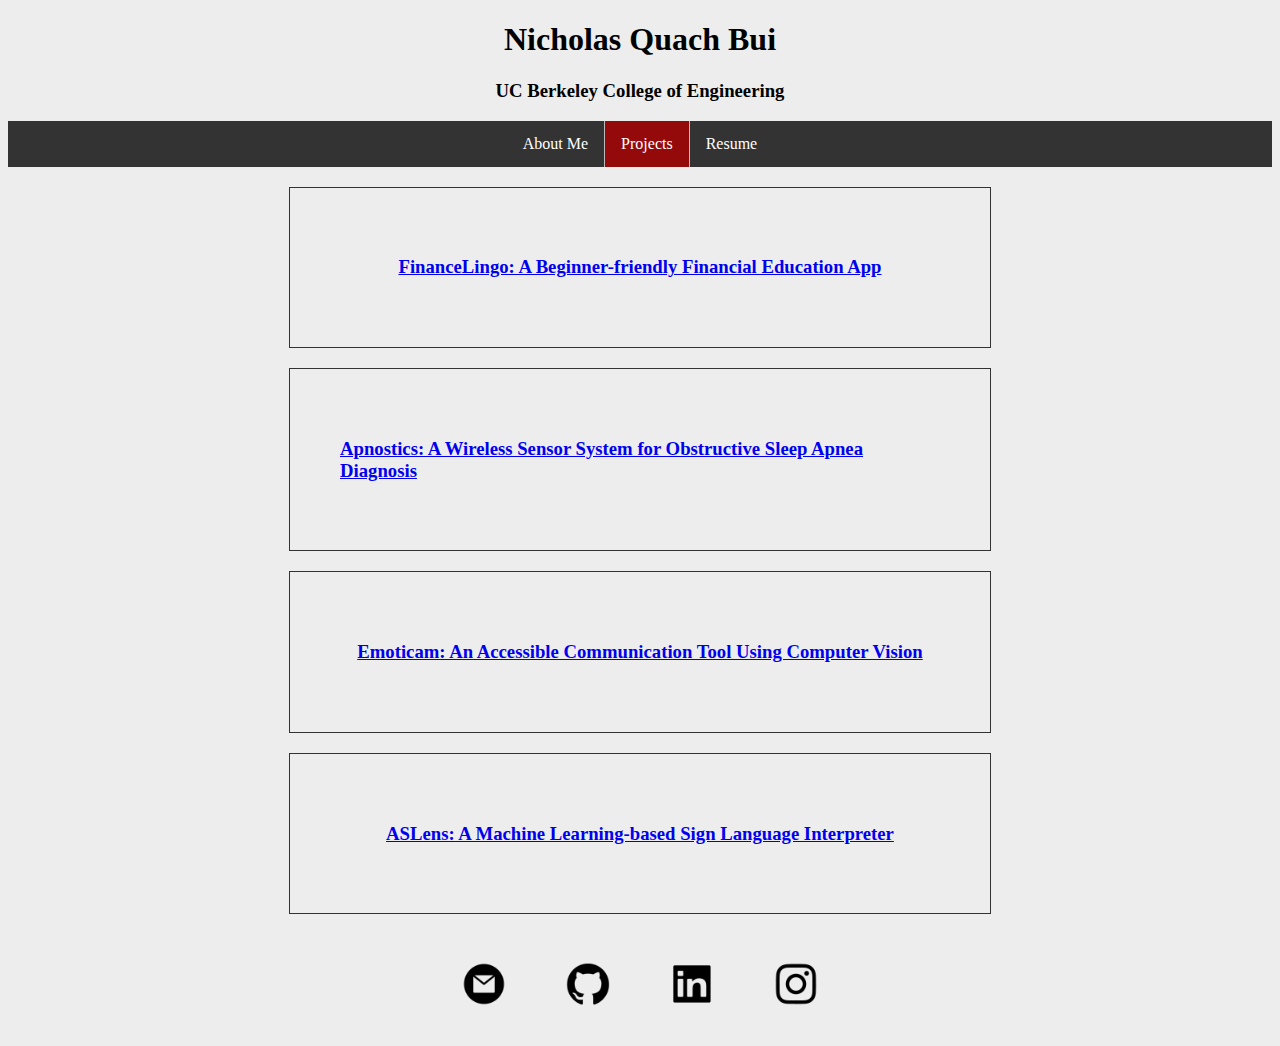
==== proj.html @ 03dcffee "10/30" ====
<!DOCTYPE html>
<html>

<head>
  <meta charset="UTF-8">
  <meta name="viewport" content="width=device-width">
  <title>Nicholas Q. Bui</title>
  <link href="proj.css" rel="stylesheet" type="text/css" />
</head>

<body>
  
  <div class="name">
    <h1>Nicholas Quach Bui</h1>
    <h3>UC Berkeley College of Engineering</h3>
  </div>

  <div class="taskbar">
    <ul>
      <li><a href="index.html">About Me</a></li>
      <li class="current"><a>Projects</a></li>
      <li><a href="resume.html">Resume</a></li>
    </ul>
  </div>

  <div class="FinanceLingo">
    <a href="https://github.com/nickkbuii/Finance_Lingo">
      <h3>FinanceLingo: A Beginner-friendly Financial Education App</h3>
    </a>
  </div>

  <div class="Apnostics">
    <a href="https://docs.google.com/presentation/d/1Vf3fVs3y9rn7OED2JtsQql9SV4Br2riG/edit?usp=sharing&ouid=112751606604384660650&rtpof=true&sd=true">
      <h3>Apnostics: A Wireless Sensor System for Obstructive Sleep Apnea Diagnosis</h3>
    </a>
  </div>
  
  <div class="Emoticam">
    <a href="https://devpost.com/software/emoticam">
      <h3>Emoticam: An Accessible Communication Tool Using Computer Vision</h3>
    </a>
  </div>

  <div class="ASLens">
    <a href="https://docs.google.com/presentation/d/1XC5_5eIqSX4wFsZLukY6DPkDP5S_7R9Ns-0RuARTpo0/edit">
      <h3>ASLens: A Machine Learning-based Sign Language Interpreter</h3>
    </a>
  </div>

  <div class="contact">
      <div class="contact-icons">
        <a class="email" href="mailto:nicholasqbui@gmail.com"><img src="email.png" width=100px height=100px></a>
        <a class="git" href="https://github.com/nickkbuii"><img src="git.png" width=100px height=100px></a>
        <a class="linked" href="https://linkedin.com/in/nickkbuii"><img src="linkedin.png" width=100px height=100px></a>
        <a class="insta" href="https://www.instagram.com/nickkbuii"><img src="insta.png" width=100px height=100px></a>
      </div>
  </div>

</body>

</html>
---- proj.css ----
body{
  font-family: "Consolas";
  background-color: #ededed
}

h1{
  display: flex;
  justify-content: center;
}

h3{
  display: flex;
  justify-content: center;
}

ul {
  display:flex;
  justify-content: center;
  list-style-type: none;
  margin: 0;
  padding: 0;
  overflow: hidden;
  background-color: #333;
}

li{
  float:left;
  border-right: 1px solid #bbb;
}

li:last-child {
  border-right: none;
}

li a {
  display: block;
  color: white;
  text-align: center;
  padding: 14px 16px;
  text-decoration: none;
}

li a:hover {
  background-color: #940a0a;
  color: white;
}

.current{
  background-color: #940a0a;
  color: white;
}

.FinanceLingo{
  width: 600px;
  border: 1px solid #333;
  padding: 50px;
  margin: 20px;
  margin-left: auto;
  margin-right: auto;
}

.finance-lingo{
  padding-top: 30px;
  width: 250px;
  height: 250px;
}

.Apnostics{
  width: 600px;
  border: 1px solid #333;
  padding: 50px;
  margin: 20px;
  margin-left: auto;
  margin-right: auto;
}

.Emoticam{
  width: 600px;
  border: 1px solid #333;
  padding: 50px;
  margin: 20px;
  margin-left: auto;
  margin-right: auto;
}

.ASLens{
  width: 600px;
  border: 1px solid #333;
  padding: 50px;
  margin: 20px;
  margin-left: auto;
  margin-right: auto;
}

.contact{
  display: flex;
  justify-content: center;
}

.contact{
  display: flex;
  justify-content: center;
}

.insta:hover{
  opacity:60%;
}

.email:hover{
  opacity:60%;
}

.linked:hover{
  opacity:60%;
}

.git:hover{
  opacity:60%;
}
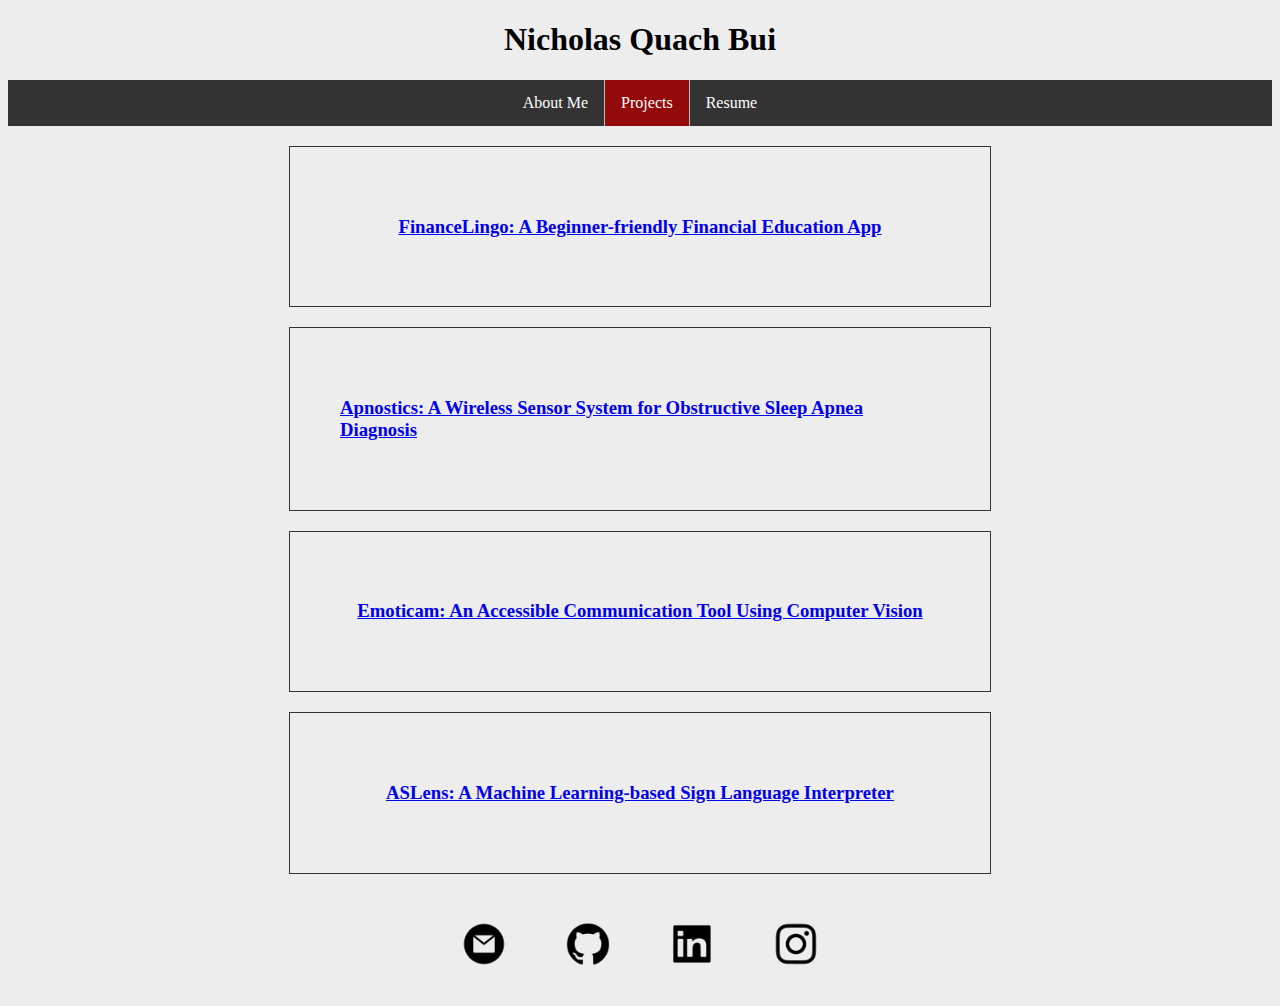
==== commit 14cc83c3: "Halloween!" ====
--- a/proj.html
+++ b/proj.html
@@ -12,7 +12,6 @@
   
   <div class="name">
     <h1>Nicholas Quach Bui</h1>
-    <h3>UC Berkeley College of Engineering</h3>
   </div>
 
   <div class="taskbar">
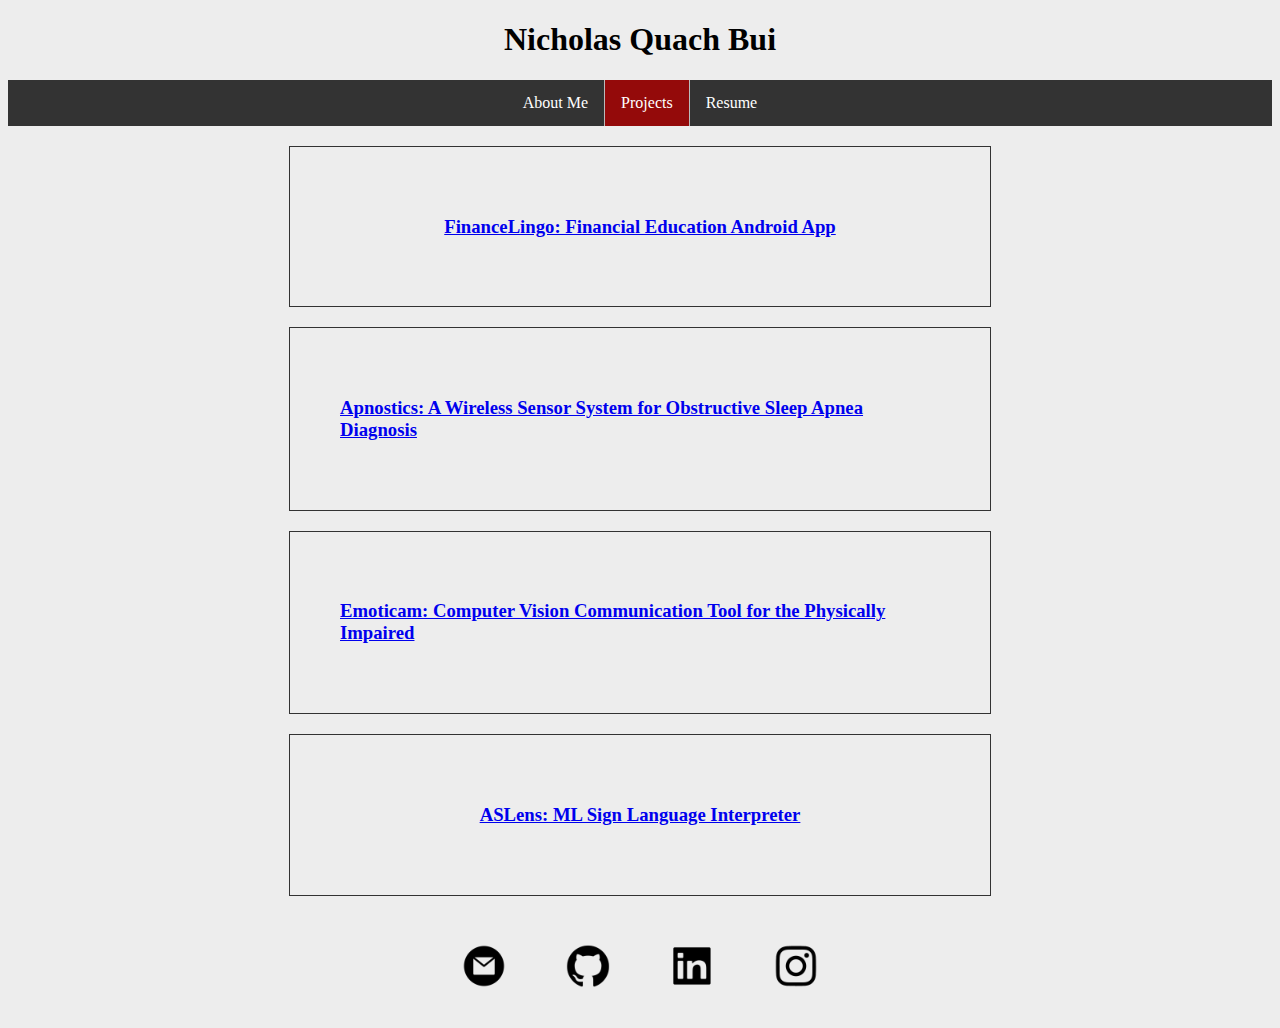
==== commit 92276dda: "Pre-React Implementation" ====
--- a/proj.html
+++ b/proj.html
@@ -24,7 +24,7 @@
 
   <div class="FinanceLingo">
     <a href="https://github.com/nickkbuii/Finance_Lingo">
-      <h3>FinanceLingo: A Beginner-friendly Financial Education App</h3>
+      <h3>FinanceLingo: Financial Education Android App</h3>
     </a>
   </div>
 
@@ -36,13 +36,13 @@
   
   <div class="Emoticam">
     <a href="https://devpost.com/software/emoticam">
-      <h3>Emoticam: An Accessible Communication Tool Using Computer Vision</h3>
+      <h3>Emoticam: Computer Vision Communication Tool for the Physically Impaired</h3>
     </a>
   </div>
 
   <div class="ASLens">
     <a href="https://docs.google.com/presentation/d/1XC5_5eIqSX4wFsZLukY6DPkDP5S_7R9Ns-0RuARTpo0/edit">
-      <h3>ASLens: A Machine Learning-based Sign Language Interpreter</h3>
+      <h3>ASLens: ML Sign Language Interpreter</h3>
     </a>
   </div>
 
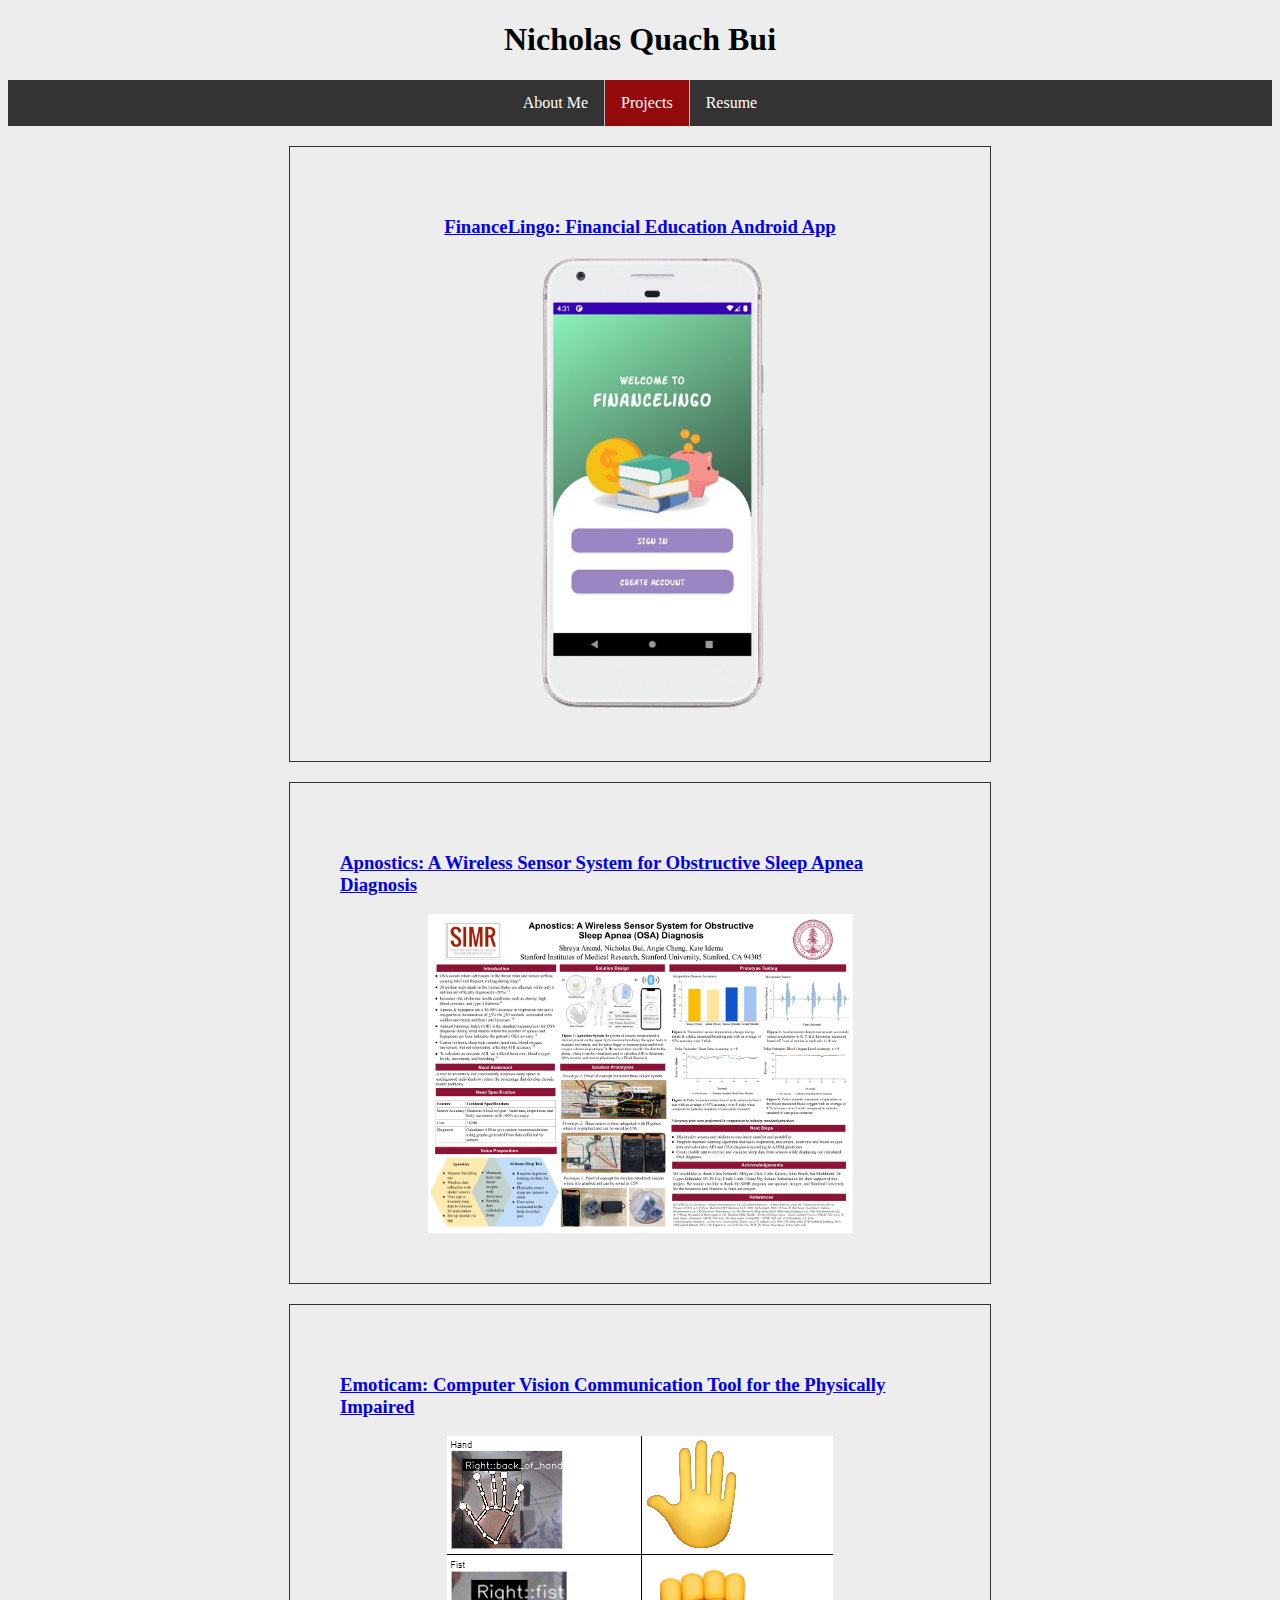
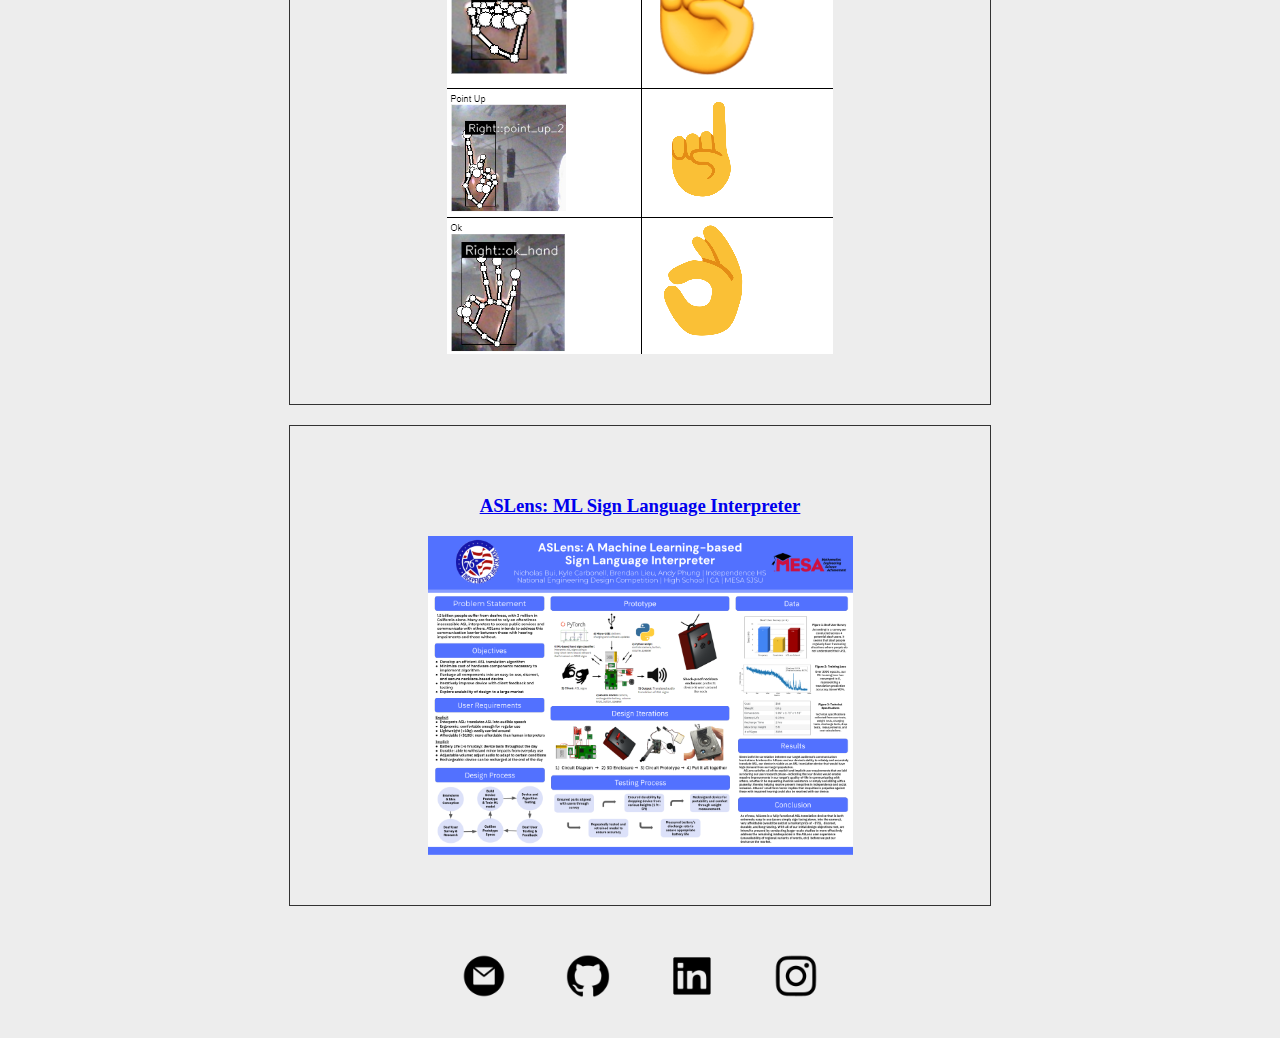
==== commit d7f614ca: "SP2024" ====
--- a/proj.html
+++ b/proj.html
@@ -25,24 +25,28 @@
   <div class="FinanceLingo">
     <a href="https://github.com/nickkbuii/Finance_Lingo">
       <h3>FinanceLingo: Financial Education Android App</h3>
+      <img src="fl_img.png" class="fl_img">
     </a>
   </div>
 
   <div class="Apnostics">
     <a href="https://docs.google.com/presentation/d/1Vf3fVs3y9rn7OED2JtsQql9SV4Br2riG/edit?usp=sharing&ouid=112751606604384660650&rtpof=true&sd=true">
       <h3>Apnostics: A Wireless Sensor System for Obstructive Sleep Apnea Diagnosis</h3>
+      <img src="apnostics_img.png" class="apnostics_img">
     </a>
   </div>
   
   <div class="Emoticam">
     <a href="https://devpost.com/software/emoticam">
       <h3>Emoticam: Computer Vision Communication Tool for the Physically Impaired</h3>
+      <img src="emoticam_img.png" class="emoticam_img">
     </a>
   </div>
 
   <div class="ASLens">
     <a href="https://docs.google.com/presentation/d/1XC5_5eIqSX4wFsZLukY6DPkDP5S_7R9Ns-0RuARTpo0/edit">
       <h3>ASLens: ML Sign Language Interpreter</h3>
+      <img src="aslens_img.png" class="aslens_img">
     </a>
   </div>
 
--- a/proj.css
+++ b/proj.css
@@ -116,4 +116,36 @@
 
 .git:hover{
   opacity:60%;
+}
+
+.fl_img{
+  display: block;
+  margin-left: auto;
+  margin-right: auto;
+  width: 309px;
+  height: 454.5px;
+}
+
+.apnostics_img{
+  display: block;
+  margin-left: auto;
+  margin-right: auto;
+  width: 425px;
+  height: 318.75px;
+}
+
+.emoticam_img{
+  display: block;
+  margin-left: auto;
+  margin-right: auto;
+  width: 386px;
+  height: 518px;
+}
+
+.aslens_img{
+  display: block;
+  margin-left: auto;
+  margin-right: auto;
+  width: 425px;
+  height: 318.75px;
 }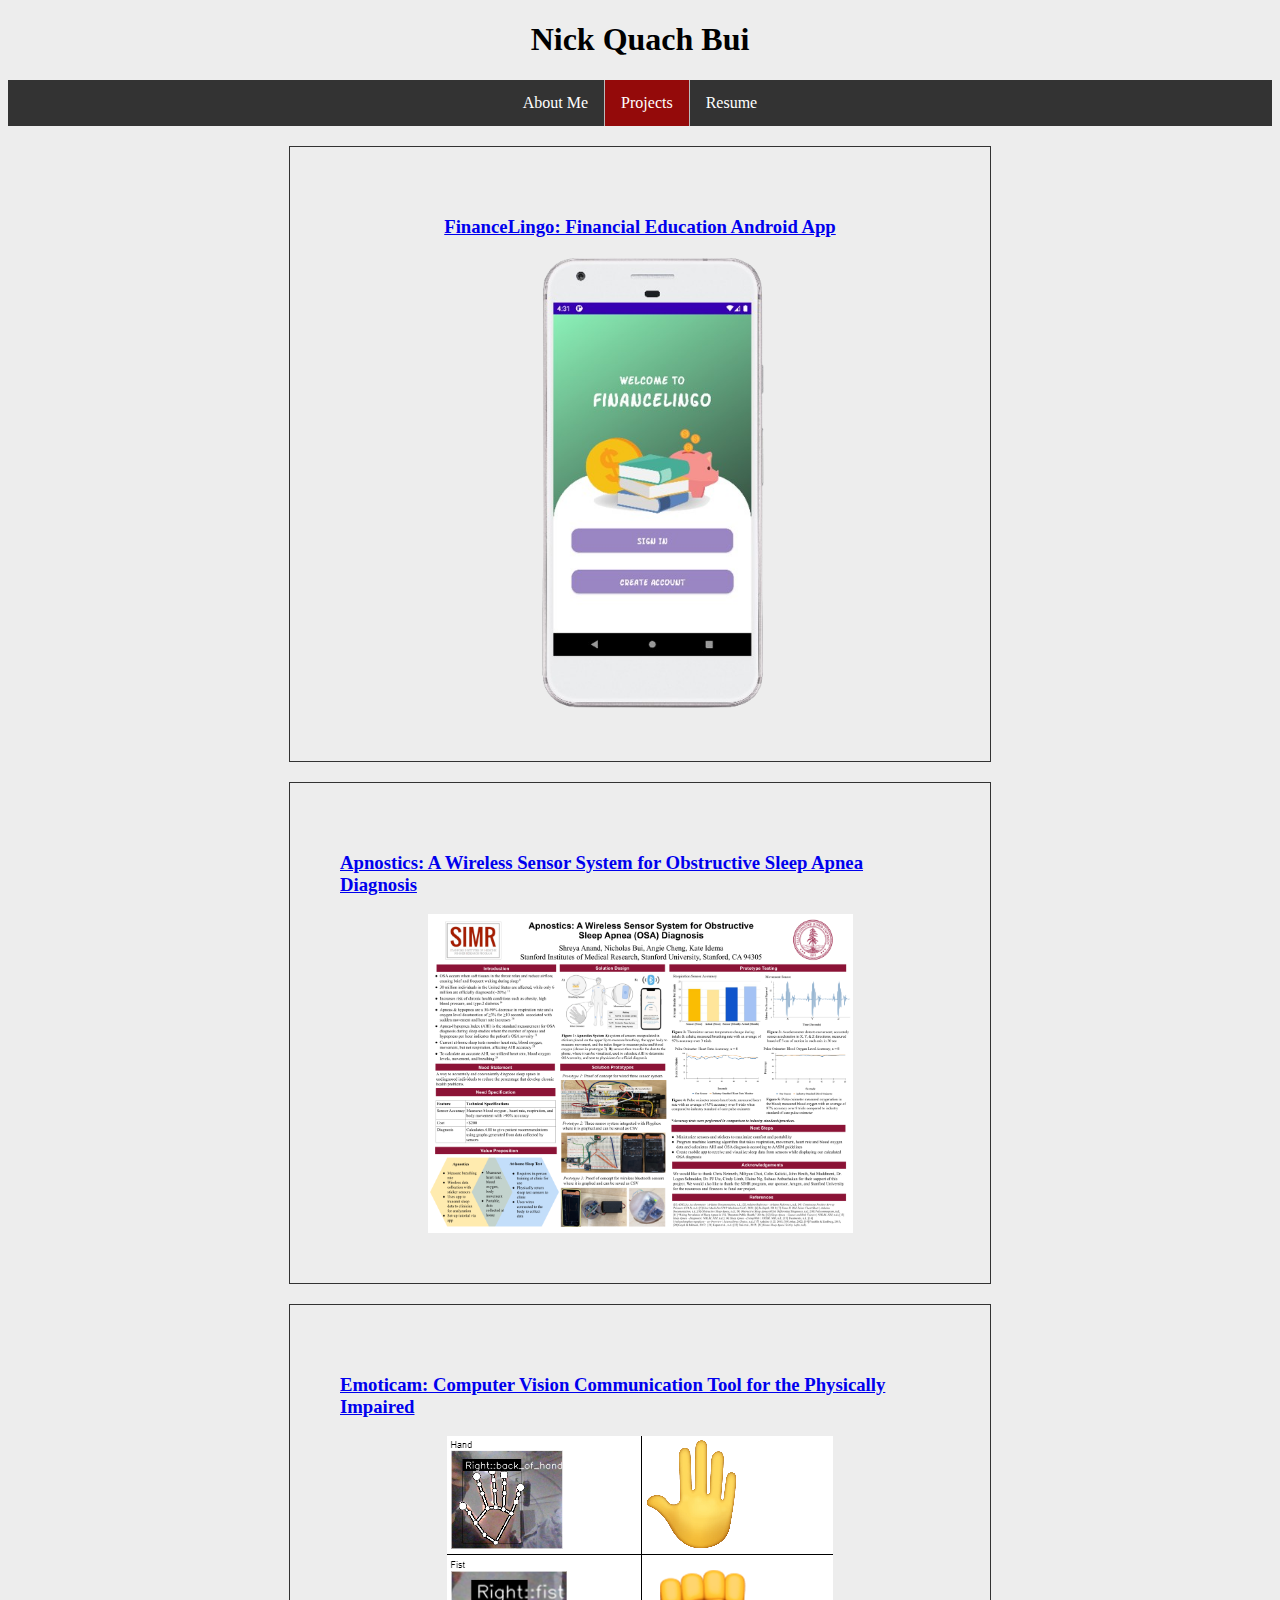
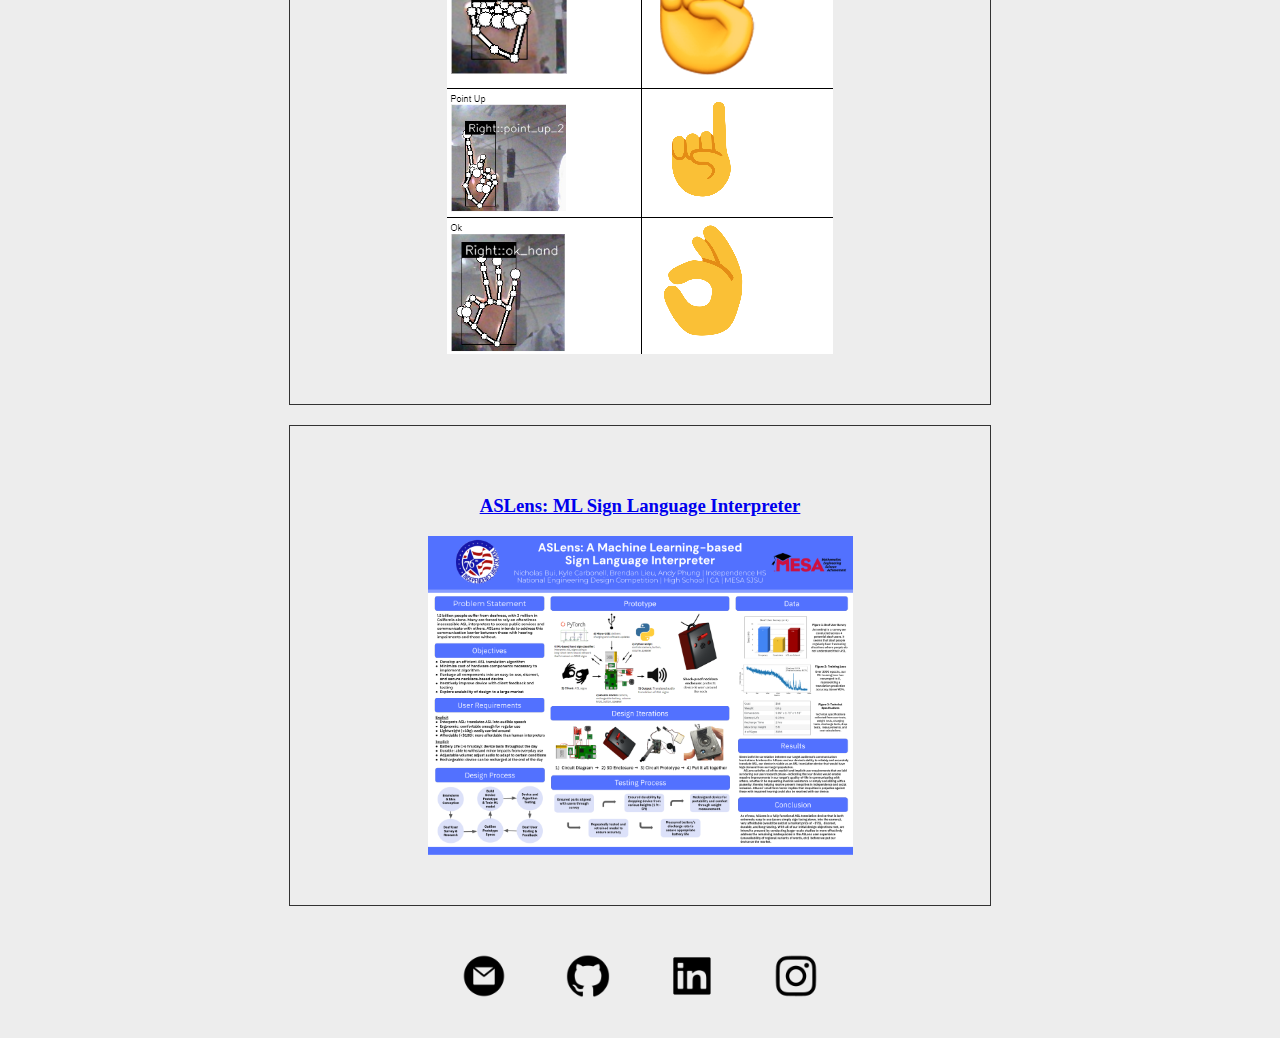
==== commit 63accb91: "name edit" ====
--- a/proj.html
+++ b/proj.html
@@ -11,7 +11,7 @@
 <body>
   
   <div class="name">
-    <h1>Nicholas Quach Bui</h1>
+    <h1>Nick Quach Bui</h1>
   </div>
 
   <div class="taskbar">
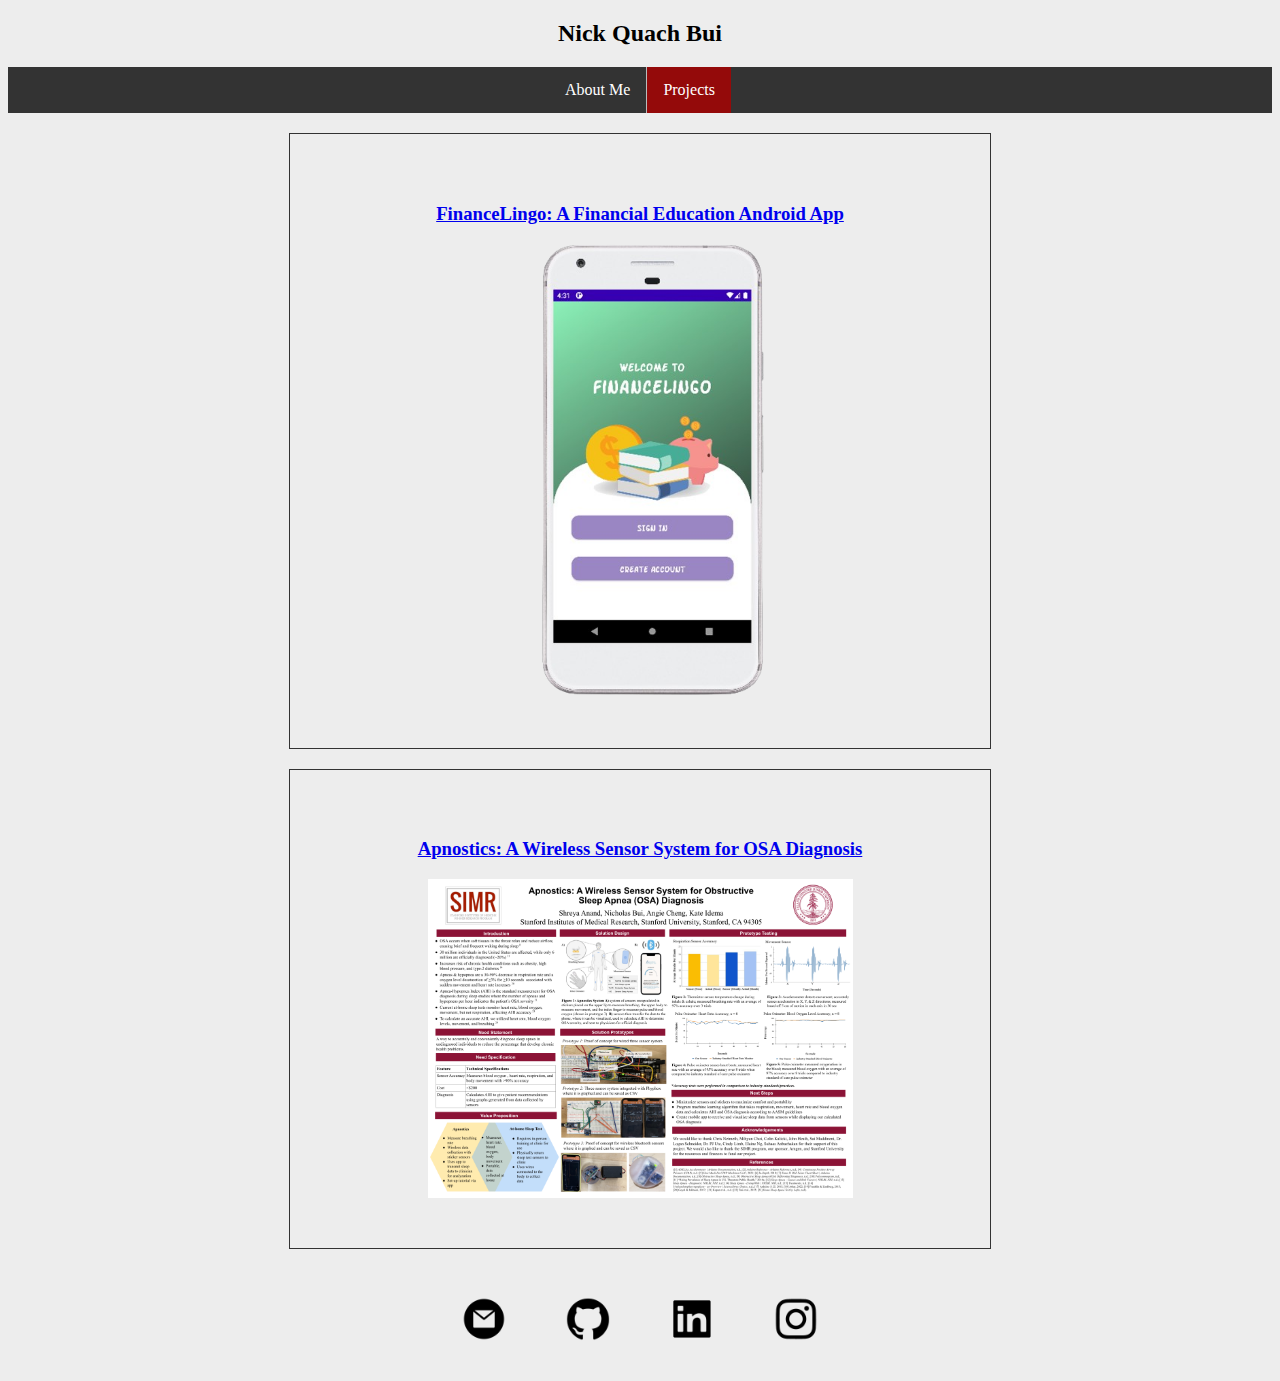
==== commit 6e0c8d59: "3/22/24" ====
--- a/proj.html
+++ b/proj.html
@@ -4,61 +4,41 @@
 <head>
   <meta charset="UTF-8">
   <meta name="viewport" content="width=device-width">
-  <title>Nicholas Q. Bui</title>
+  <title>nickomode</title>
   <link href="proj.css" rel="stylesheet" type="text/css" />
 </head>
 
 <body>
-  
   <div class="name">
-    <h1>Nick Quach Bui</h1>
+    <h2>Nick Quach Bui</h2>
   </div>
-
   <div class="taskbar">
     <ul>
       <li><a href="index.html">About Me</a></li>
       <li class="current"><a>Projects</a></li>
-      <li><a href="resume.html">Resume</a></li>
     </ul>
   </div>
-
   <div class="FinanceLingo">
     <a href="https://github.com/nickkbuii/Finance_Lingo">
-      <h3>FinanceLingo: Financial Education Android App</h3>
+      <h3>FinanceLingo: A Financial Education Android App</h3>
       <img src="fl_img.png" class="fl_img">
     </a>
   </div>
-
   <div class="Apnostics">
-    <a href="https://docs.google.com/presentation/d/1Vf3fVs3y9rn7OED2JtsQql9SV4Br2riG/edit?usp=sharing&ouid=112751606604384660650&rtpof=true&sd=true">
-      <h3>Apnostics: A Wireless Sensor System for Obstructive Sleep Apnea Diagnosis</h3>
+    <a
+      href="https://docs.google.com/presentation/d/1Vf3fVs3y9rn7OED2JtsQql9SV4Br2riG/edit?usp=sharing&ouid=112751606604384660650&rtpof=true&sd=true">
+      <h3>Apnostics: A Wireless Sensor System for OSA Diagnosis</h3>
       <img src="apnostics_img.png" class="apnostics_img">
     </a>
   </div>
-  
-  <div class="Emoticam">
-    <a href="https://devpost.com/software/emoticam">
-      <h3>Emoticam: Computer Vision Communication Tool for the Physically Impaired</h3>
-      <img src="emoticam_img.png" class="emoticam_img">
-    </a>
+  <div class="contact">
+    <div class="contact-icons">
+      <a class="email" href="mailto:nicholasqbui@gmail.com"><img src="email.png" width=100px height=100px></a>
+      <a class="git" href="https://github.com/nickkbuii"><img src="git.png" width=100px height=100px></a>
+      <a class="linked" href="https://linkedin.com/in/nickkbuii"><img src="linkedin.png" width=100px height=100px></a>
+      <a class="insta" href="https://www.instagram.com/nickkbuii"><img src="insta.png" width=100px height=100px></a>
+    </div>
   </div>
-
-  <div class="ASLens">
-    <a href="https://docs.google.com/presentation/d/1XC5_5eIqSX4wFsZLukY6DPkDP5S_7R9Ns-0RuARTpo0/edit">
-      <h3>ASLens: ML Sign Language Interpreter</h3>
-      <img src="aslens_img.png" class="aslens_img">
-    </a>
-  </div>
-
-  <div class="contact">
-      <div class="contact-icons">
-        <a class="email" href="mailto:nicholasqbui@gmail.com"><img src="email.png" width=100px height=100px></a>
-        <a class="git" href="https://github.com/nickkbuii"><img src="git.png" width=100px height=100px></a>
-        <a class="linked" href="https://linkedin.com/in/nickkbuii"><img src="linkedin.png" width=100px height=100px></a>
-        <a class="insta" href="https://www.instagram.com/nickkbuii"><img src="insta.png" width=100px height=100px></a>
-      </div>
-  </div>
-
 </body>
 
 </html>--- a/proj.css
+++ b/proj.css
@@ -3,7 +3,7 @@
   background-color: #ededed
 }
 
-h1{
+h2{
   display: flex;
   justify-content: center;
 }
@@ -74,24 +74,6 @@
   margin-right: auto;
 }
 
-.Emoticam{
-  width: 600px;
-  border: 1px solid #333;
-  padding: 50px;
-  margin: 20px;
-  margin-left: auto;
-  margin-right: auto;
-}
-
-.ASLens{
-  width: 600px;
-  border: 1px solid #333;
-  padding: 50px;
-  margin: 20px;
-  margin-left: auto;
-  margin-right: auto;
-}
-
 .contact{
   display: flex;
   justify-content: center;
@@ -132,20 +114,4 @@
   margin-right: auto;
   width: 425px;
   height: 318.75px;
-}
-
-.emoticam_img{
-  display: block;
-  margin-left: auto;
-  margin-right: auto;
-  width: 386px;
-  height: 518px;
-}
-
-.aslens_img{
-  display: block;
-  margin-left: auto;
-  margin-right: auto;
-  width: 425px;
-  height: 318.75px;
 }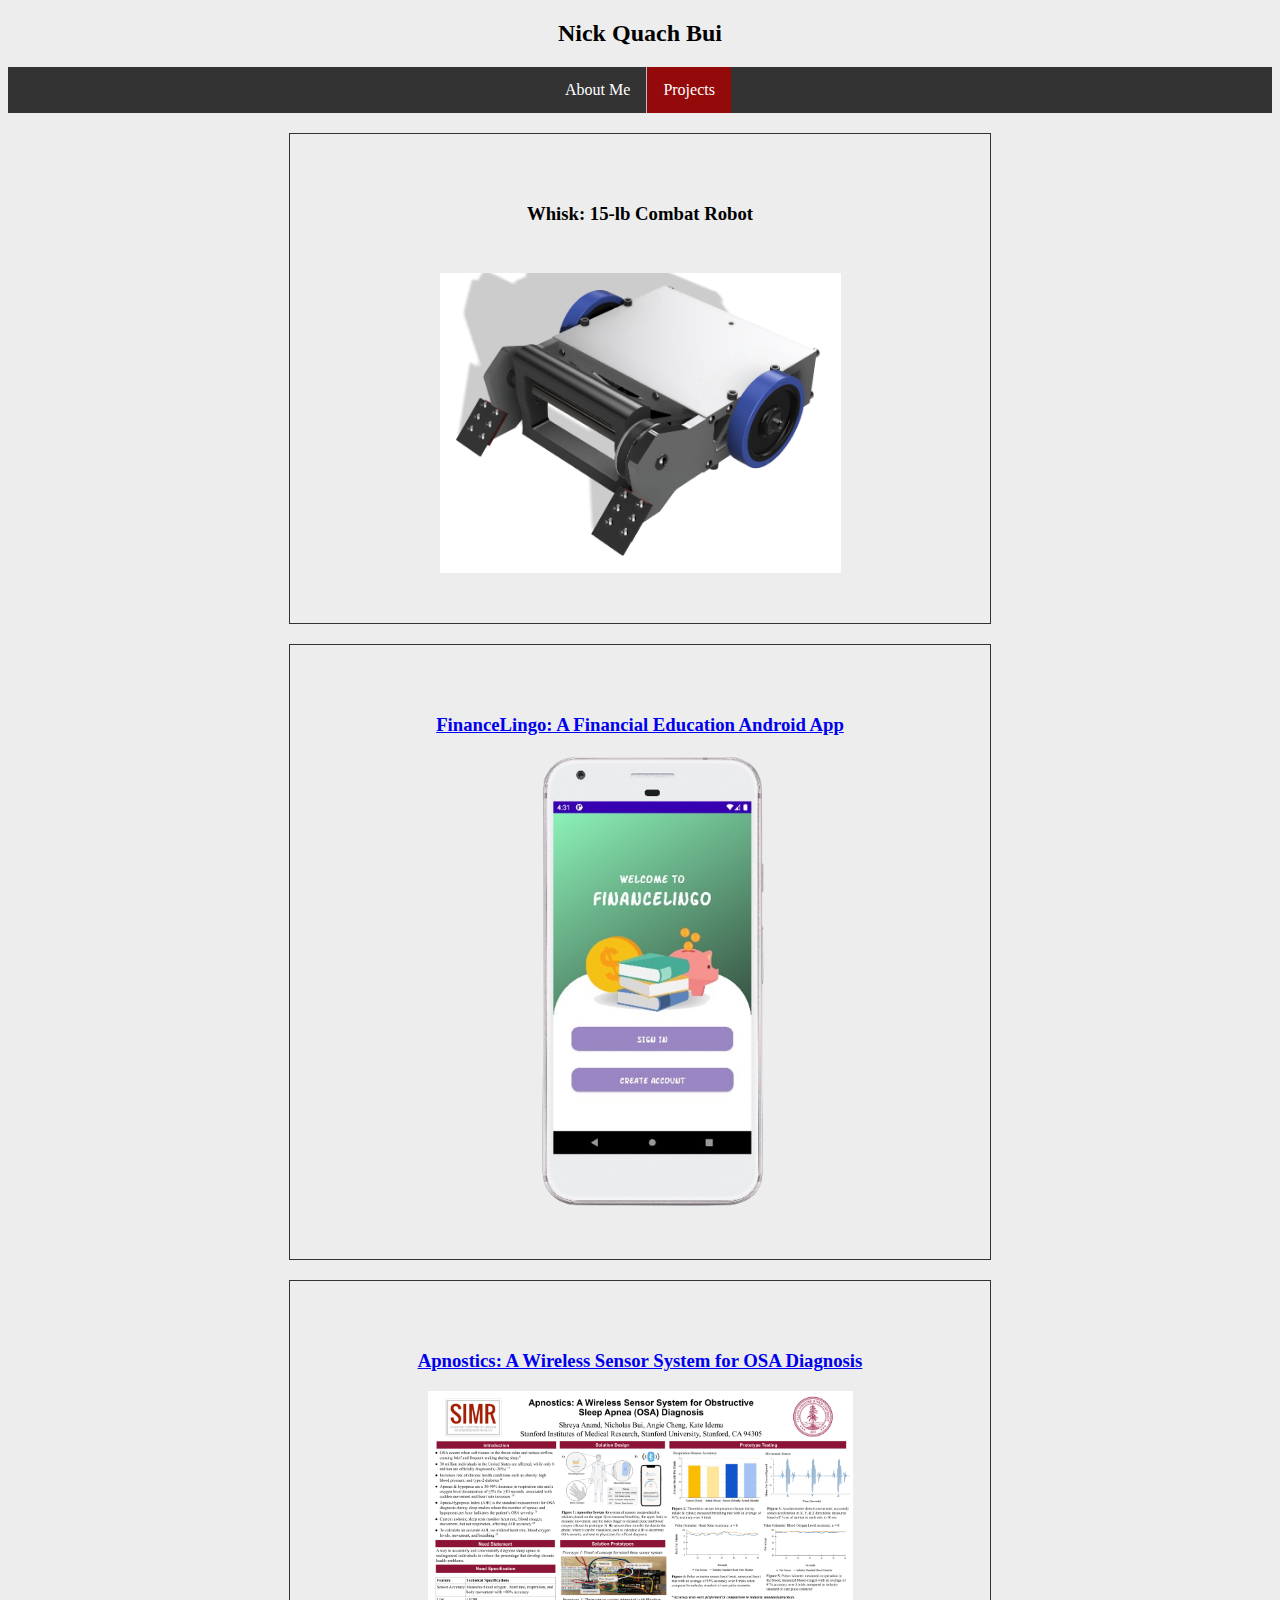
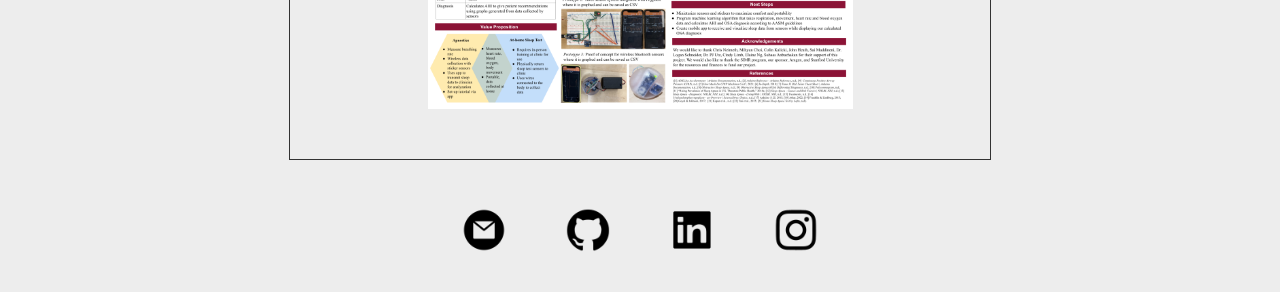
==== commit 430bcab5: "Whisk" ====
--- a/proj.html
+++ b/proj.html
@@ -17,6 +17,12 @@
       <li><a href="index.html">About Me</a></li>
       <li class="current"><a>Projects</a></li>
     </ul>
+  </div>
+  <div class="Whisk">
+    <a>
+      <h3>Whisk: 15-lb Combat Robot</h3>
+      <img src="Whisk.png" class="whisk_img">
+    </a>
   </div>
   <div class="FinanceLingo">
     <a href="https://github.com/nickkbuii/Finance_Lingo">
--- a/proj.css
+++ b/proj.css
@@ -65,6 +65,24 @@
   height: 250px;
 }
 
+.Whisk {
+  width: 600px;
+  border: 1px solid #333;
+  padding: 50px;
+  margin: 20px;
+  margin-left: auto;
+  margin-right: auto;
+}
+
+.whisk_img {
+  padding-top: 30px;
+  width: 401px;
+  height: 300px;
+  margin-left: auto;
+  margin-right: auto;
+  display: block;
+}
+
 .Apnostics{
   width: 600px;
   border: 1px solid #333;
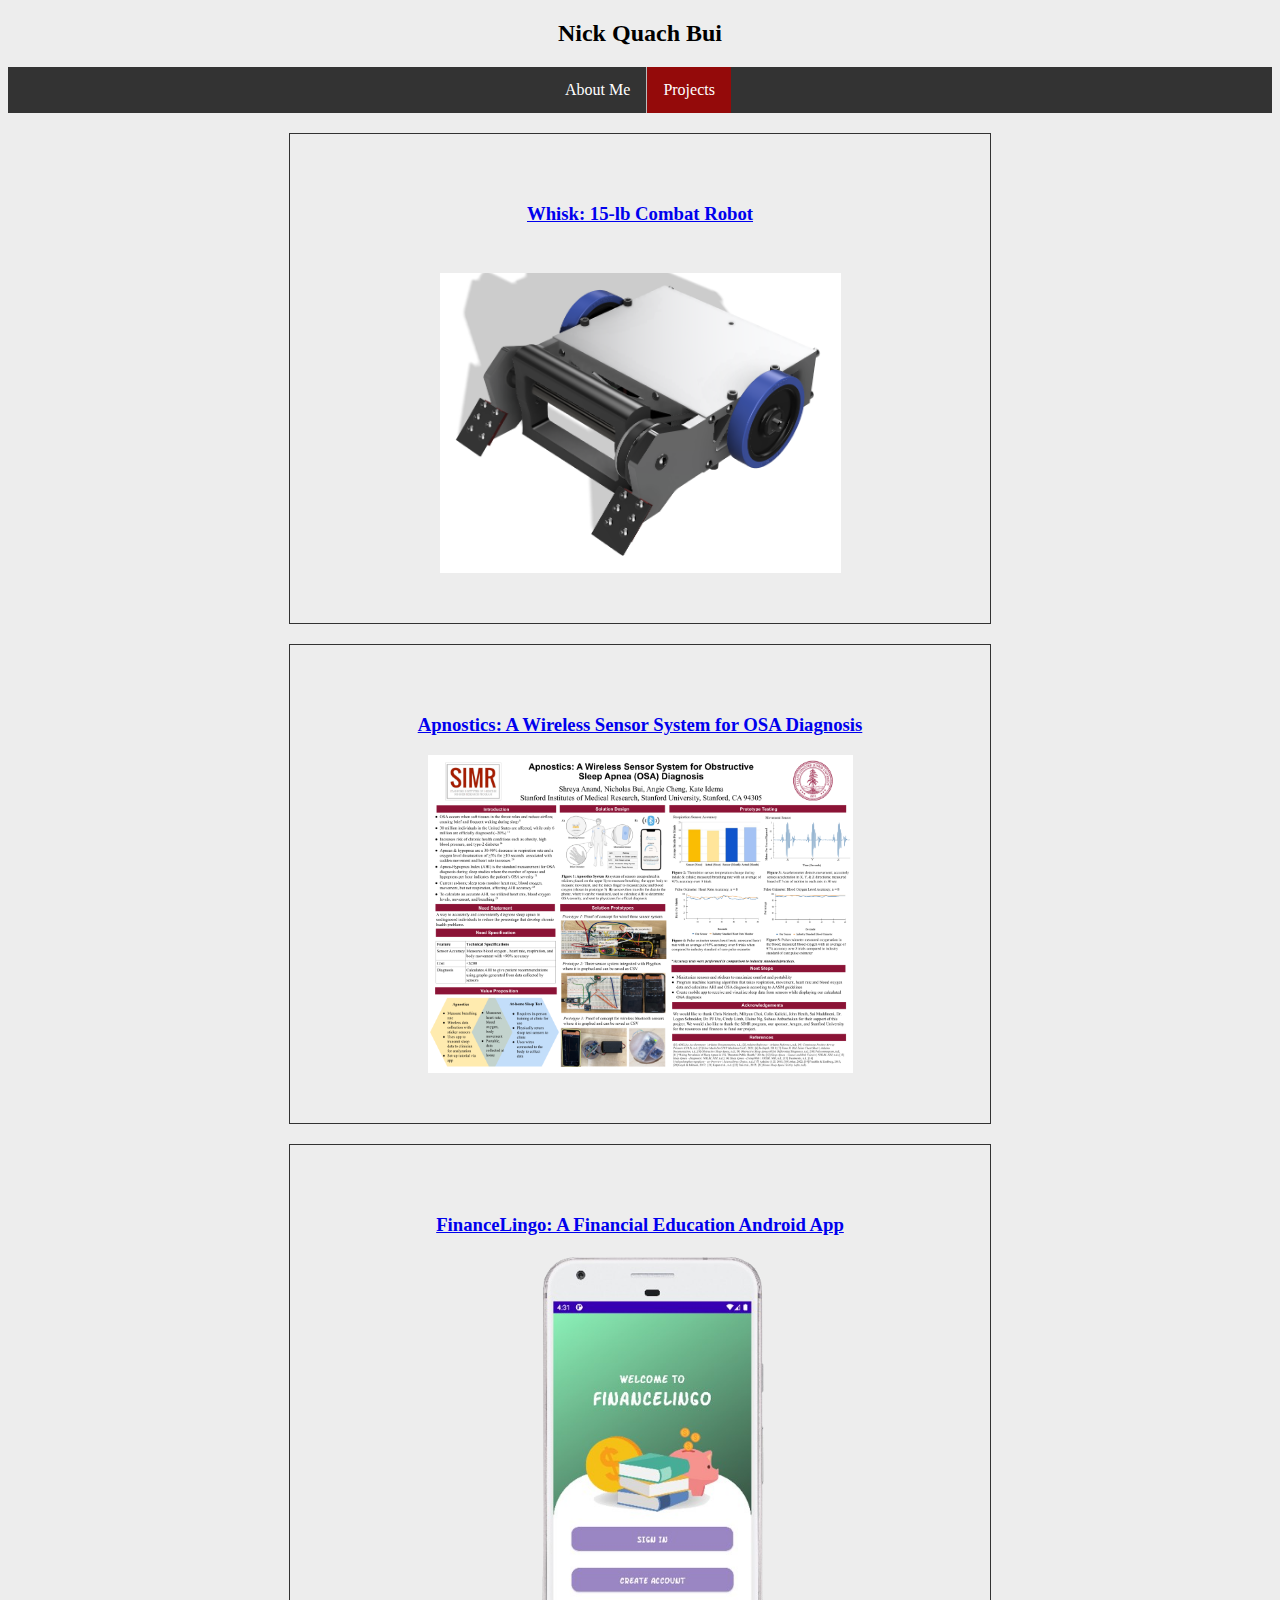
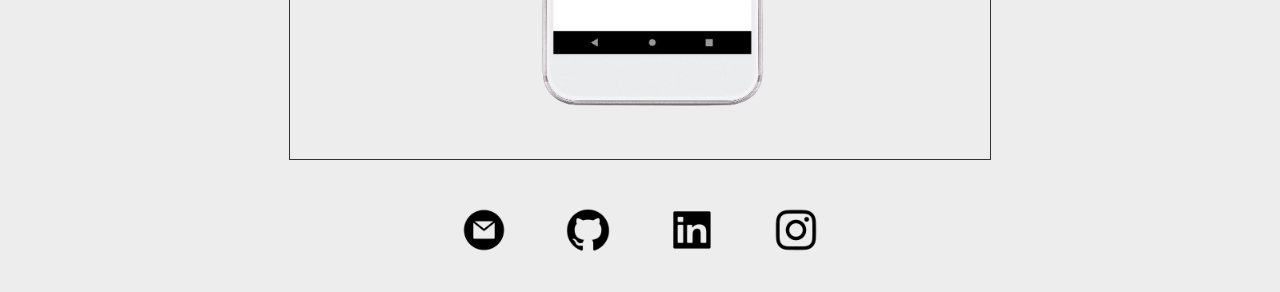
==== commit 58a3a181: "Project Re-ordering" ====
--- a/proj.html
+++ b/proj.html
@@ -19,15 +19,9 @@
     </ul>
   </div>
   <div class="Whisk">
-    <a>
+    <a href="https://gmail1032358.autodesk360.com/g/shares/SH512d4QTec90decfa6e80ae29bad06b61f0">
       <h3>Whisk: 15-lb Combat Robot</h3>
       <img src="Whisk.png" class="whisk_img">
-    </a>
-  </div>
-  <div class="FinanceLingo">
-    <a href="https://github.com/nickkbuii/Finance_Lingo">
-      <h3>FinanceLingo: A Financial Education Android App</h3>
-      <img src="fl_img.png" class="fl_img">
     </a>
   </div>
   <div class="Apnostics">
@@ -35,6 +29,12 @@
       href="https://docs.google.com/presentation/d/1Vf3fVs3y9rn7OED2JtsQql9SV4Br2riG/edit?usp=sharing&ouid=112751606604384660650&rtpof=true&sd=true">
       <h3>Apnostics: A Wireless Sensor System for OSA Diagnosis</h3>
       <img src="apnostics_img.png" class="apnostics_img">
+    </a>
+  </div>
+  <div class="FinanceLingo">
+    <a href="https://github.com/nickkbuii/Finance_Lingo">
+      <h3>FinanceLingo: A Financial Education Android App</h3>
+      <img src="fl_img.png" class="fl_img">
     </a>
   </div>
   <div class="contact">
